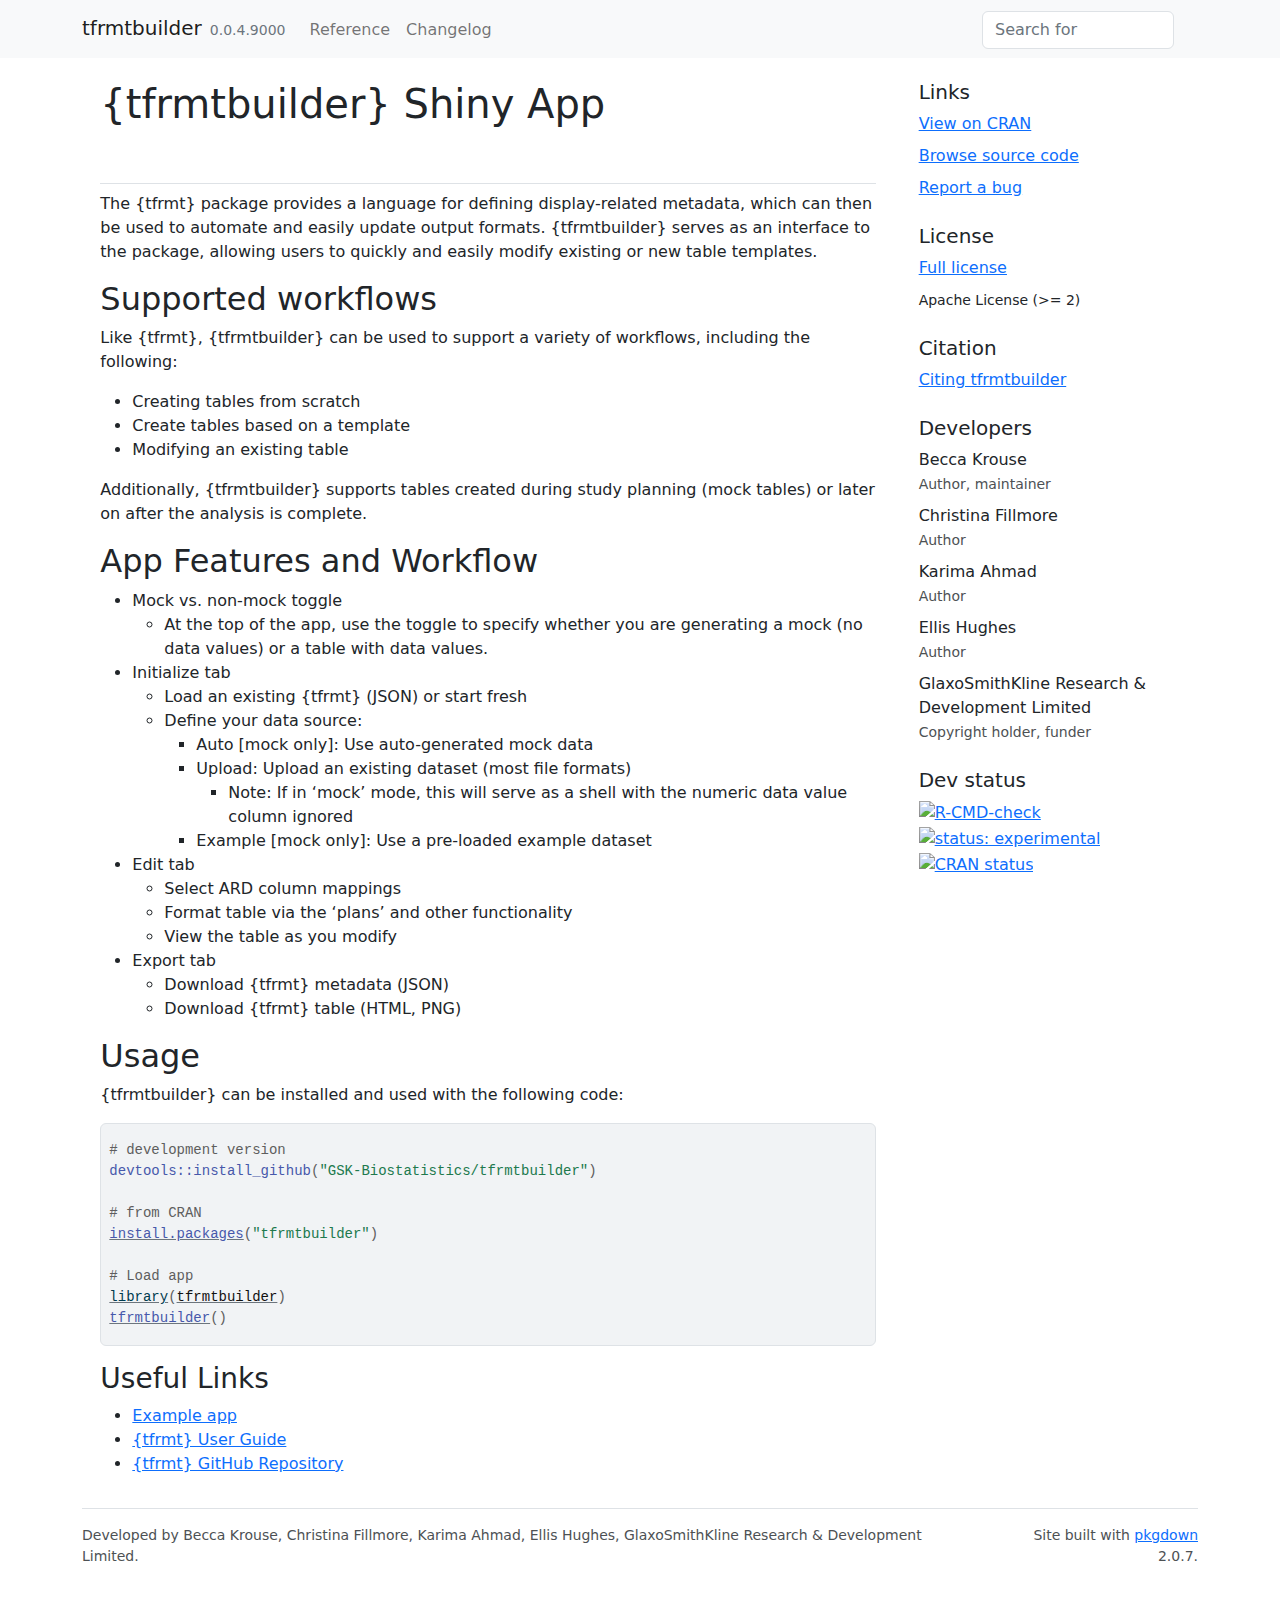
==== index.html @ 428edf24 "Deploying to gh-pages from @ GSK-Biostatistics/tfrmtbuilder@8b2377c2a7a94a5ebff060d12d398bca99f2f9e7" ====
<!DOCTYPE html>
<!-- Generated by pkgdown: do not edit by hand --><html lang="en">
<head>
<meta http-equiv="Content-Type" content="text/html; charset=UTF-8">
<meta charset="utf-8">
<meta http-equiv="X-UA-Compatible" content="IE=edge">
<meta name="viewport" content="width=device-width, initial-scale=1, shrink-to-fit=no">
<meta name="description" content="Provides an interactive interface to the tfrmt package. Users 
    can import, modify, and export tables and templates with little to no code. ">
<title>shiny App Companion to the tfrmt Package • tfrmtbuilder</title>
<script src="deps/jquery-3.6.0/jquery-3.6.0.min.js"></script><meta name="viewport" content="width=device-width, initial-scale=1, shrink-to-fit=no">
<link href="deps/bootstrap-5.2.2/bootstrap.min.css" rel="stylesheet">
<script src="deps/bootstrap-5.2.2/bootstrap.bundle.min.js"></script><!-- Font Awesome icons --><link rel="stylesheet" href="https://cdnjs.cloudflare.com/ajax/libs/font-awesome/5.12.1/css/all.min.css" integrity="sha256-mmgLkCYLUQbXn0B1SRqzHar6dCnv9oZFPEC1g1cwlkk=" crossorigin="anonymous">
<link rel="stylesheet" href="https://cdnjs.cloudflare.com/ajax/libs/font-awesome/5.12.1/css/v4-shims.min.css" integrity="sha256-wZjR52fzng1pJHwx4aV2AO3yyTOXrcDW7jBpJtTwVxw=" crossorigin="anonymous">
<!-- bootstrap-toc --><script src="https://cdn.jsdelivr.net/gh/afeld/bootstrap-toc@v1.0.1/dist/bootstrap-toc.min.js" integrity="sha256-4veVQbu7//Lk5TSmc7YV48MxtMy98e26cf5MrgZYnwo=" crossorigin="anonymous"></script><!-- headroom.js --><script src="https://cdnjs.cloudflare.com/ajax/libs/headroom/0.11.0/headroom.min.js" integrity="sha256-AsUX4SJE1+yuDu5+mAVzJbuYNPHj/WroHuZ8Ir/CkE0=" crossorigin="anonymous"></script><script src="https://cdnjs.cloudflare.com/ajax/libs/headroom/0.11.0/jQuery.headroom.min.js" integrity="sha256-ZX/yNShbjqsohH1k95liqY9Gd8uOiE1S4vZc+9KQ1K4=" crossorigin="anonymous"></script><!-- clipboard.js --><script src="https://cdnjs.cloudflare.com/ajax/libs/clipboard.js/2.0.6/clipboard.min.js" integrity="sha256-inc5kl9MA1hkeYUt+EC3BhlIgyp/2jDIyBLS6k3UxPI=" crossorigin="anonymous"></script><!-- search --><script src="https://cdnjs.cloudflare.com/ajax/libs/fuse.js/6.4.6/fuse.js" integrity="sha512-zv6Ywkjyktsohkbp9bb45V6tEMoWhzFzXis+LrMehmJZZSys19Yxf1dopHx7WzIKxr5tK2dVcYmaCk2uqdjF4A==" crossorigin="anonymous"></script><script src="https://cdnjs.cloudflare.com/ajax/libs/autocomplete.js/0.38.0/autocomplete.jquery.min.js" integrity="sha512-GU9ayf+66Xx2TmpxqJpliWbT5PiGYxpaG8rfnBEk1LL8l1KGkRShhngwdXK1UgqhAzWpZHSiYPc09/NwDQIGyg==" crossorigin="anonymous"></script><script src="https://cdnjs.cloudflare.com/ajax/libs/mark.js/8.11.1/mark.min.js" integrity="sha512-5CYOlHXGh6QpOFA/TeTylKLWfB3ftPsde7AnmhuitiTX4K5SqCLBeKro6sPS8ilsz1Q4NRx3v8Ko2IBiszzdww==" crossorigin="anonymous"></script><!-- pkgdown --><script src="pkgdown.js"></script><meta property="og:title" content="shiny App Companion to the tfrmt Package">
<meta property="og:description" content="Provides an interactive interface to the tfrmt package. Users 
    can import, modify, and export tables and templates with little to no code. ">
<!-- mathjax --><script src="https://cdnjs.cloudflare.com/ajax/libs/mathjax/2.7.5/MathJax.js" integrity="sha256-nvJJv9wWKEm88qvoQl9ekL2J+k/RWIsaSScxxlsrv8k=" crossorigin="anonymous"></script><script src="https://cdnjs.cloudflare.com/ajax/libs/mathjax/2.7.5/config/TeX-AMS-MML_HTMLorMML.js" integrity="sha256-84DKXVJXs0/F8OTMzX4UR909+jtl4G7SPypPavF+GfA=" crossorigin="anonymous"></script><!--[if lt IE 9]>
<script src="https://oss.maxcdn.com/html5shiv/3.7.3/html5shiv.min.js"></script>
<script src="https://oss.maxcdn.com/respond/1.4.2/respond.min.js"></script>
<![endif]-->
</head>
<body>
    <a href="#main" class="visually-hidden-focusable">Skip to contents</a>
    

    <nav class="navbar fixed-top navbar-light navbar-expand-lg bg-light"><div class="container">
    
    <a class="navbar-brand me-2" href="index.html">tfrmtbuilder</a>

    <small class="nav-text text-muted me-auto" data-bs-toggle="tooltip" data-bs-placement="bottom" title="">0.0.4.9000</small>

    
    <button class="navbar-toggler" type="button" data-bs-toggle="collapse" data-bs-target="#navbar" aria-controls="navbar" aria-expanded="false" aria-label="Toggle navigation">
      <span class="navbar-toggler-icon"></span>
    </button>

    <div id="navbar" class="collapse navbar-collapse ms-3">
      <ul class="navbar-nav me-auto">
<li class="nav-item">
  <a class="nav-link" href="reference/index.html">Reference</a>
</li>
<li class="nav-item">
  <a class="nav-link" href="news/index.html">Changelog</a>
</li>
      </ul>
<form class="form-inline my-2 my-lg-0" role="search">
        <input type="search" class="form-control me-sm-2" aria-label="Toggle navigation" name="search-input" data-search-index="search.json" id="search-input" placeholder="Search for" autocomplete="off">
</form>

      <ul class="navbar-nav">
<li class="nav-item">
  <a class="external-link nav-link" href="https://github.com/GSK-Biostatistics/tfrmtbuilder/" aria-label="github">
    <span class="fab fa fab fa-github fa-lg"></span>
     
  </a>
</li>
      </ul>
</div>

    
  </div>
</nav><div class="container template-home">
<div class="row">
  <main id="main" class="col-md-9"><div class="section level1">
<div class="page-header"><h1 id="tfrmtbuilder-shiny-app">{tfrmtbuilder} Shiny App<a class="anchor" aria-label="anchor" href="#tfrmtbuilder-shiny-app"></a>
</h1></div>
<!-- badges: start -->

<p>The {tfrmt} package provides a language for defining display-related metadata, which can then be used to automate and easily update output formats. {tfrmtbuilder} serves as an interface to the package, allowing users to quickly and easily modify existing or new table templates.</p>
<div class="section level2">
<h2 id="supported-workflows">Supported workflows<a class="anchor" aria-label="anchor" href="#supported-workflows"></a>
</h2>
<p>Like {tfrmt}, {tfrmtbuilder} can be used to support a variety of workflows, including the following:</p>
<ul>
<li>Creating tables from scratch</li>
<li>Create tables based on a template</li>
<li>Modifying an existing table</li>
</ul>
<p>Additionally, {tfrmtbuilder} supports tables created during study planning (mock tables) or later on after the analysis is complete.</p>
</div>
<div class="section level2">
<h2 id="app-features-and-workflow">App Features and Workflow<a class="anchor" aria-label="anchor" href="#app-features-and-workflow"></a>
</h2>
<ul>
<li>Mock vs. non-mock toggle
<ul>
<li>At the top of the app, use the toggle to specify whether you are generating a mock (no data values) or a table with data values.</li>
</ul>
</li>
<li>Initialize tab
<ul>
<li>Load an existing {tfrmt} (JSON) or start fresh</li>
<li>Define your data source:
<ul>
<li>Auto [mock only]: Use auto-generated mock data</li>
<li>Upload: Upload an existing dataset (most file formats)
<ul>
<li>Note: If in ‘mock’ mode, this will serve as a shell with the numeric data value column ignored</li>
</ul>
</li>
<li>Example [mock only]: Use a pre-loaded example dataset</li>
</ul>
</li>
</ul>
</li>
<li>Edit tab
<ul>
<li>Select ARD column mappings</li>
<li>Format table via the ‘plans’ and other functionality</li>
<li>View the table as you modify</li>
</ul>
</li>
<li>Export tab
<ul>
<li>Download {tfrmt} metadata (JSON)</li>
<li>Download {tfrmt} table (HTML, PNG)</li>
</ul>
</li>
</ul>
</div>
<div class="section level2">
<h2 id="usage">Usage<a class="anchor" aria-label="anchor" href="#usage"></a>
</h2>
<p>{tfrmtbuilder} can be installed and used with the following code:</p>
<div class="sourceCode" id="cb1"><pre class="downlit sourceCode r">
<code class="sourceCode R"><span><span class="co"># development version</span></span>
<span><span class="fu">devtools</span><span class="fu">::</span><span class="fu">install_github</span><span class="op">(</span><span class="st">"GSK-Biostatistics/tfrmtbuilder"</span><span class="op">)</span></span>
<span></span>
<span><span class="co"># from CRAN</span></span>
<span><span class="fu"><a href="https://rdrr.io/r/utils/install.packages.html" class="external-link">install.packages</a></span><span class="op">(</span><span class="st">"tfrmtbuilder"</span><span class="op">)</span></span>
<span></span>
<span><span class="co"># Load app</span></span>
<span><span class="kw"><a href="https://rdrr.io/r/base/library.html" class="external-link">library</a></span><span class="op">(</span><span class="va"><a href="https://gsk-biostatistics.github.io/tfrmtbuilder/">tfrmtbuilder</a></span><span class="op">)</span></span>
<span><span class="fu"><a href="reference/tfrmtbuilder.html">tfrmtbuilder</a></span><span class="op">(</span><span class="op">)</span></span></code></pre></div>
<div class="section level3">
<h3 id="useful-links">Useful Links<a class="anchor" aria-label="anchor" href="#useful-links"></a>
</h3>
<ul>
<li><a href="https://bzkrouse.shinyapps.io/tfrmtbuilder/" class="external-link">Example app</a></li>
<li><a href="https://gsk-biostatistics.github.io/tfrmt/" class="external-link">{tfrmt} User Guide</a></li>
<li><a href="https://github.com/GSK-Biostatistics/tfrmt" class="external-link">{tfrmt} GitHub Repository</a></li>
</ul>
</div>
</div>
</div>
  </main><aside class="col-md-3"><div class="links">
<h2 data-toc-skip>Links</h2>
<ul class="list-unstyled">
<li><a href="https://cloud.r-project.org/package=tfrmtbuilder" class="external-link">View on CRAN</a></li>
<li><a href="https://github.com/GSK-Biostatistics/tfrmtbuilder/" class="external-link">Browse source code</a></li>
<li><a href="https://github.com/GSK-Biostatistics/tfrmtbuilder/issues" class="external-link">Report a bug</a></li>
</ul>
</div>

<div class="license">
<h2 data-toc-skip>License</h2>
<ul class="list-unstyled">
<li><a href="LICENSE.html">Full license</a></li>
<li><small>Apache License (&gt;= 2)</small></li>
</ul>
</div>


<div class="citation">
<h2 data-toc-skip>Citation</h2>
<ul class="list-unstyled">
<li><a href="authors.html#citation">Citing tfrmtbuilder</a></li>
</ul>
</div>

<div class="developers">
<h2 data-toc-skip>Developers</h2>
<ul class="list-unstyled">
<li>Becca Krouse <br><small class="roles"> Author, maintainer </small>  </li>
<li>Christina Fillmore <br><small class="roles"> Author </small> <a href="https://orcid.org/0000-0003-0595-2302" target="orcid.widget" aria-label="ORCID" class="external-link"><span class="fab fa-orcid orcid" aria-hidden="true"></span></a> </li>
<li>Karima Ahmad <br><small class="roles"> Author </small> <a href="https://orcid.org/0000-0002-8784-1712" target="orcid.widget" aria-label="ORCID" class="external-link"><span class="fab fa-orcid orcid" aria-hidden="true"></span></a> </li>
<li>Ellis Hughes <br><small class="roles"> Author </small> <a href="https://orcid.org/0000-0003-0637-4436" target="orcid.widget" aria-label="ORCID" class="external-link"><span class="fab fa-orcid orcid" aria-hidden="true"></span></a> </li>
<li>GlaxoSmithKline Research &amp; Development Limited <br><small class="roles"> Copyright holder, funder </small>  </li>
</ul>
</div>

<div class="dev-status">
<h2 data-toc-skip>Dev status</h2>
<ul class="list-unstyled">
<li><a href="https://github.com/GSK-Biostatistics/tfrmtbuilder/actions/workflows/R-CMD-check.yaml" class="external-link"><img src="https://github.com/GSK-Biostatistics/tfrmtbuilder/actions/workflows/R-CMD-check.yaml/badge.svg" alt="R-CMD-check"></a></li>
<li><a href="https://github.com/GIScience/badges#experimental" class="external-link"><img src="https://github.com/GIScience/badges/raw/master/status/experimental.svg" alt="status: experimental"></a></li>
<li><a href="https://CRAN.R-project.org/package=tfrmtbuilder" class="external-link"><img src="https://www.r-pkg.org/badges/version/tfrmtbuilder" alt="CRAN status"></a></li>
</ul>
</div>

  </aside>
</div>


    <footer><div class="pkgdown-footer-left">
  <p></p>
<p>Developed by Becca Krouse, Christina Fillmore, Karima Ahmad, Ellis Hughes, GlaxoSmithKline Research &amp; Development Limited.</p>
</div>

<div class="pkgdown-footer-right">
  <p></p>
<p>Site built with <a href="https://pkgdown.r-lib.org/" class="external-link">pkgdown</a> 2.0.7.</p>
</div>

    </footer>
</div>

  

  

  </body>
</html>
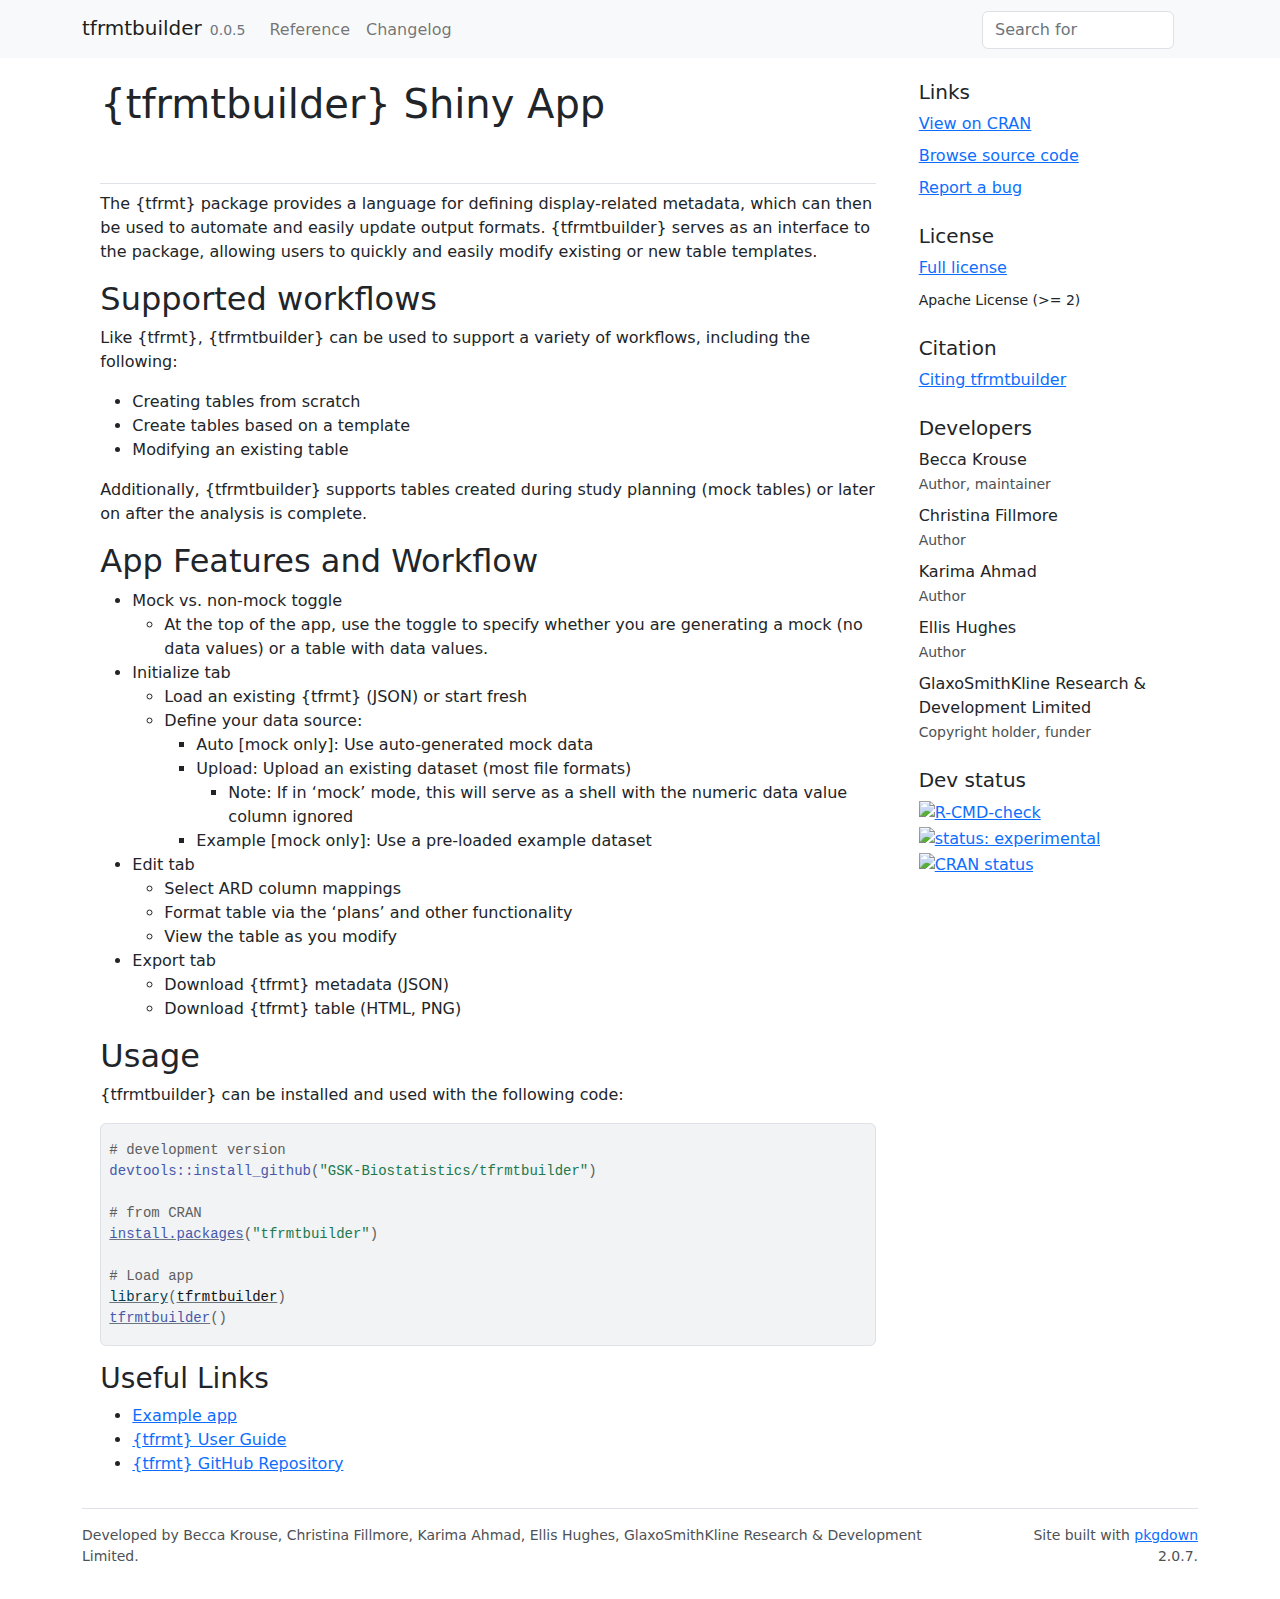
==== commit 9bd81aa9: "Deploying to gh-pages from @ GSK-Biostatistics/tfrmtbuilder@6c50a4b6c866f224abedc95652e67dfab94d68ec" ====
--- a/index.html
+++ b/index.html
@@ -28,7 +28,7 @@
     
     <a class="navbar-brand me-2" href="index.html">tfrmtbuilder</a>
 
-    <small class="nav-text text-muted me-auto" data-bs-toggle="tooltip" data-bs-placement="bottom" title="">0.0.4.9000</small>
+    <small class="nav-text text-muted me-auto" data-bs-toggle="tooltip" data-bs-placement="bottom" title="">0.0.5</small>
 
     
     <button class="navbar-toggler" type="button" data-bs-toggle="collapse" data-bs-target="#navbar" aria-controls="navbar" aria-expanded="false" aria-label="Toggle navigation">
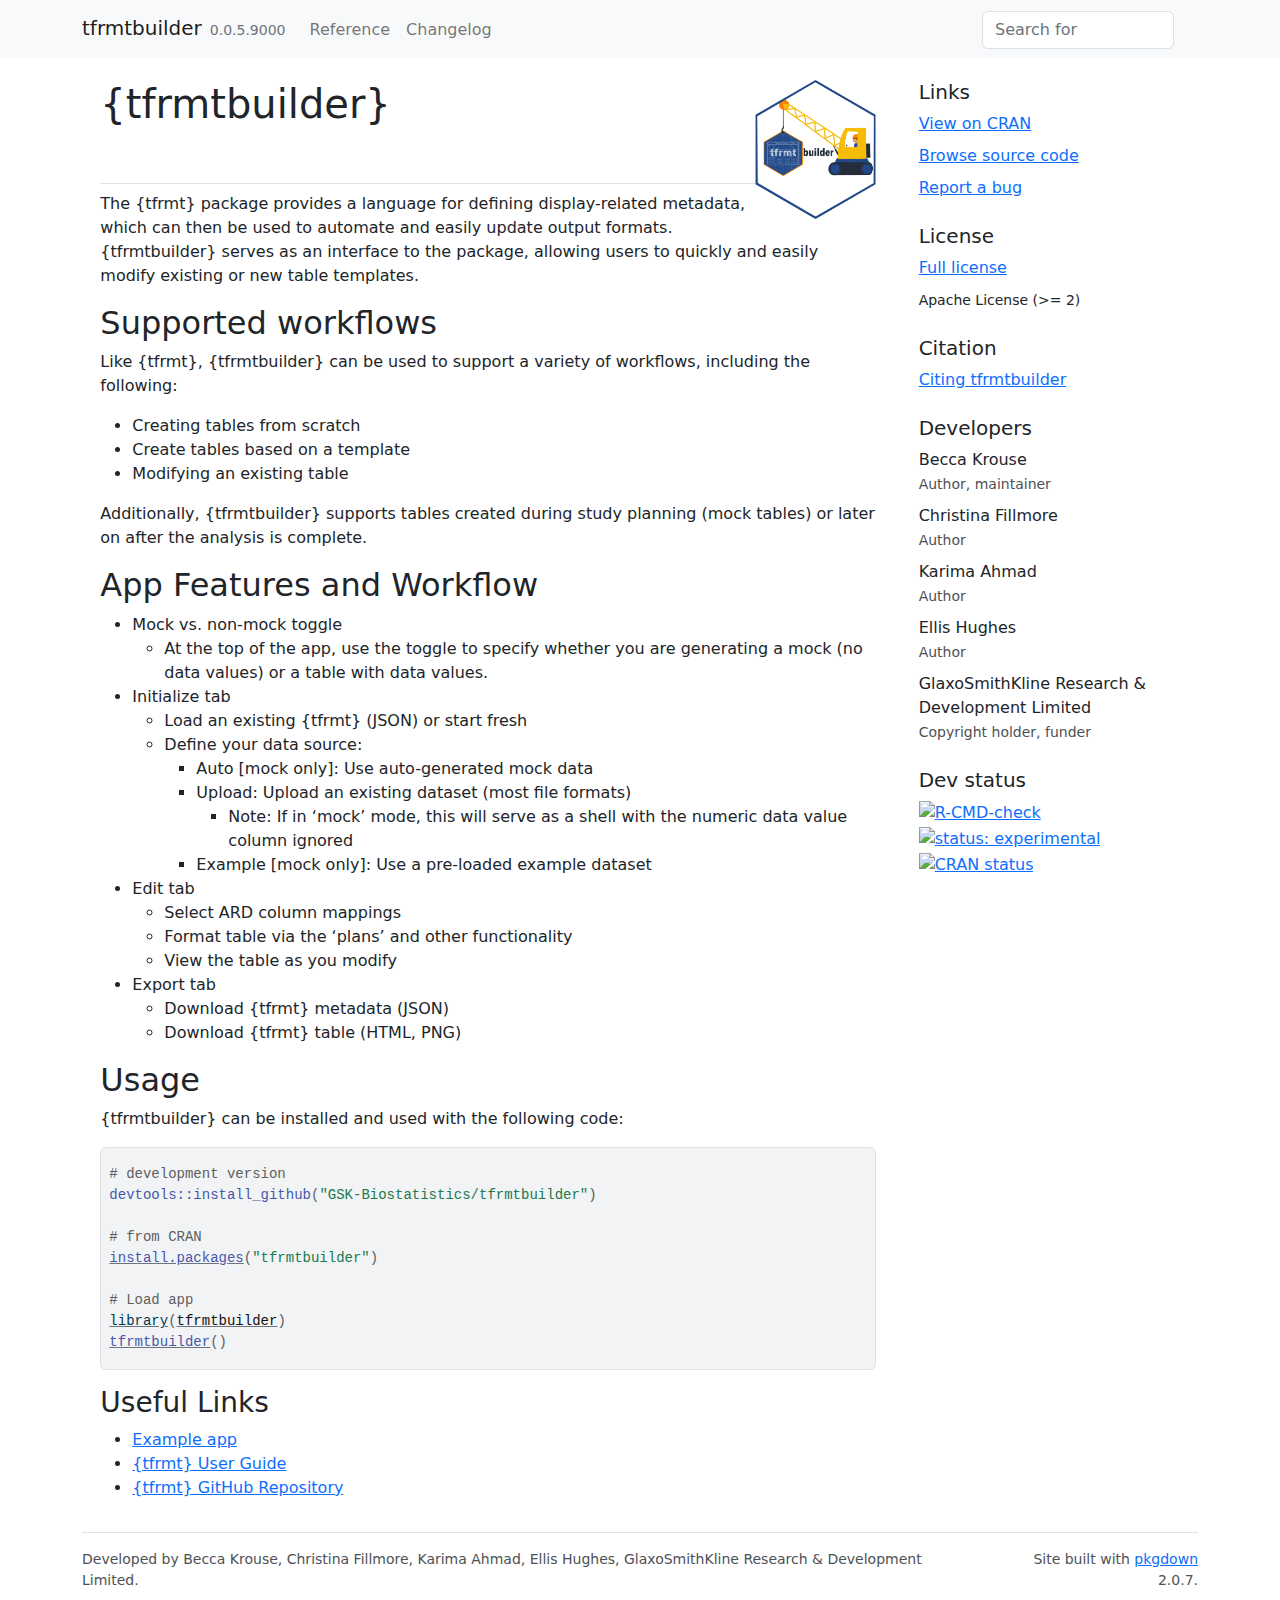
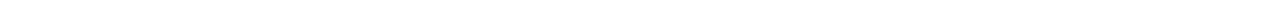
==== commit bd10a770: "Deploying to gh-pages from @ GSK-Biostatistics/tfrmtbuilder@5633d0e20280a19b2c94caabd3c668087235c49d" ====
--- a/index.html
+++ b/index.html
@@ -28,7 +28,7 @@
     
     <a class="navbar-brand me-2" href="index.html">tfrmtbuilder</a>
 
-    <small class="nav-text text-muted me-auto" data-bs-toggle="tooltip" data-bs-placement="bottom" title="">0.0.5</small>
+    <small class="nav-text text-muted me-auto" data-bs-toggle="tooltip" data-bs-placement="bottom" title="">0.0.5.9000</small>
 
     
     <button class="navbar-toggler" type="button" data-bs-toggle="collapse" data-bs-target="#navbar" aria-controls="navbar" aria-expanded="false" aria-label="Toggle navigation">
@@ -63,7 +63,8 @@
 </nav><div class="container template-home">
 <div class="row">
   <main id="main" class="col-md-9"><div class="section level1">
-<div class="page-header"><h1 id="tfrmtbuilder-shiny-app">{tfrmtbuilder} Shiny App<a class="anchor" aria-label="anchor" href="#tfrmtbuilder-shiny-app"></a>
+<div class="page-header"><h1 id="tfrmtbuilder">{tfrmtbuilder}<a href="https://gsk-biostatistics.github.io/tfrmtbuilder/"><img src="reference/figures/tfrmtbuilder_hex.png" align="right" alt="tfrmt logo" style="height:139px;"></a>
+<a class="anchor" aria-label="anchor" href="#tfrmtbuilder"></a>
 </h1></div>
 <!-- badges: start -->
 
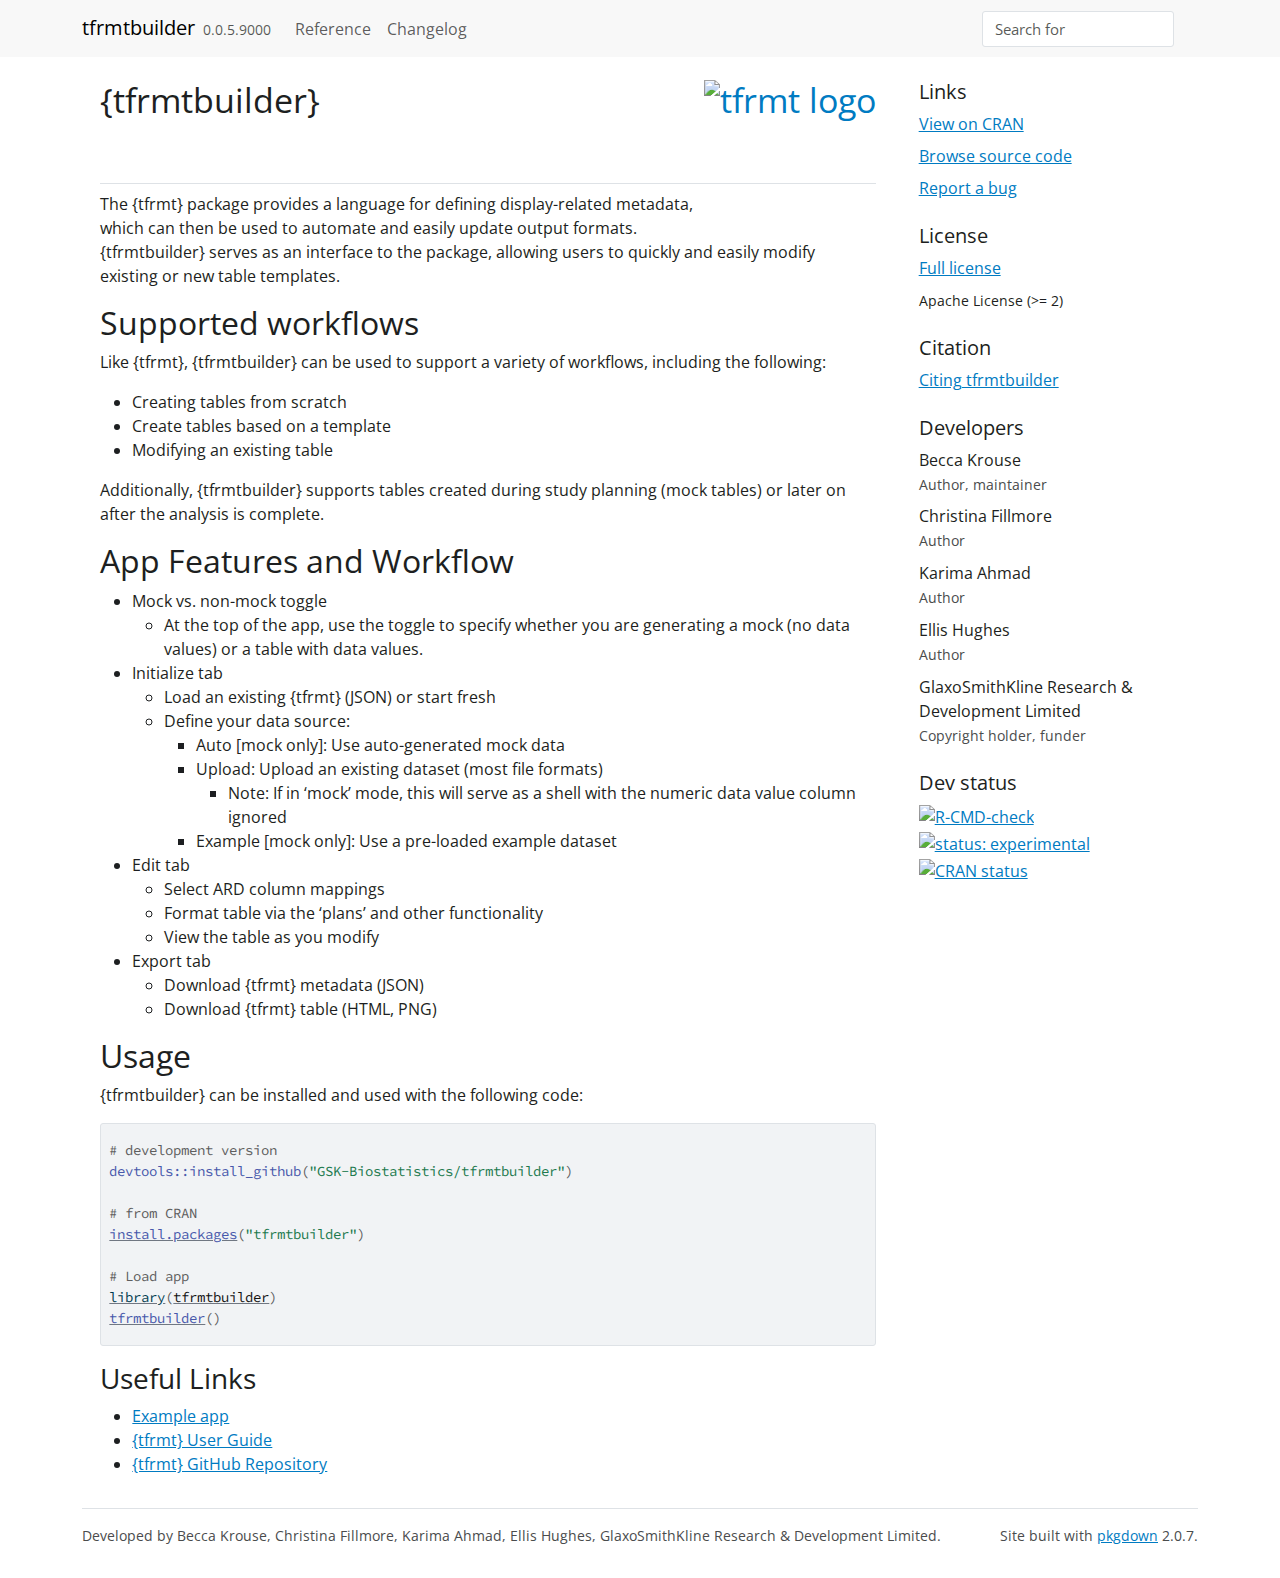
==== commit ec0eccc2: "Deploying to gh-pages from @ GSK-Biostatistics/tfrmtbuilder@a87a3e801674ff63e5ff476159b5dccac0629d09" ====
--- a/index.html
+++ b/index.html
@@ -9,8 +9,8 @@
     can import, modify, and export tables and templates with little to no code. ">
 <title>shiny App Companion to the tfrmt Package • tfrmtbuilder</title>
 <script src="deps/jquery-3.6.0/jquery-3.6.0.min.js"></script><meta name="viewport" content="width=device-width, initial-scale=1, shrink-to-fit=no">
-<link href="deps/bootstrap-5.2.2/bootstrap.min.css" rel="stylesheet">
-<script src="deps/bootstrap-5.2.2/bootstrap.bundle.min.js"></script><!-- Font Awesome icons --><link rel="stylesheet" href="https://cdnjs.cloudflare.com/ajax/libs/font-awesome/5.12.1/css/all.min.css" integrity="sha256-mmgLkCYLUQbXn0B1SRqzHar6dCnv9oZFPEC1g1cwlkk=" crossorigin="anonymous">
+<link href="deps/bootstrap-5.3.1/bootstrap.min.css" rel="stylesheet">
+<script src="deps/bootstrap-5.3.1/bootstrap.bundle.min.js"></script><!-- Font Awesome icons --><link rel="stylesheet" href="https://cdnjs.cloudflare.com/ajax/libs/font-awesome/5.12.1/css/all.min.css" integrity="sha256-mmgLkCYLUQbXn0B1SRqzHar6dCnv9oZFPEC1g1cwlkk=" crossorigin="anonymous">
 <link rel="stylesheet" href="https://cdnjs.cloudflare.com/ajax/libs/font-awesome/5.12.1/css/v4-shims.min.css" integrity="sha256-wZjR52fzng1pJHwx4aV2AO3yyTOXrcDW7jBpJtTwVxw=" crossorigin="anonymous">
 <!-- bootstrap-toc --><script src="https://cdn.jsdelivr.net/gh/afeld/bootstrap-toc@v1.0.1/dist/bootstrap-toc.min.js" integrity="sha256-4veVQbu7//Lk5TSmc7YV48MxtMy98e26cf5MrgZYnwo=" crossorigin="anonymous"></script><!-- headroom.js --><script src="https://cdnjs.cloudflare.com/ajax/libs/headroom/0.11.0/headroom.min.js" integrity="sha256-AsUX4SJE1+yuDu5+mAVzJbuYNPHj/WroHuZ8Ir/CkE0=" crossorigin="anonymous"></script><script src="https://cdnjs.cloudflare.com/ajax/libs/headroom/0.11.0/jQuery.headroom.min.js" integrity="sha256-ZX/yNShbjqsohH1k95liqY9Gd8uOiE1S4vZc+9KQ1K4=" crossorigin="anonymous"></script><!-- clipboard.js --><script src="https://cdnjs.cloudflare.com/ajax/libs/clipboard.js/2.0.6/clipboard.min.js" integrity="sha256-inc5kl9MA1hkeYUt+EC3BhlIgyp/2jDIyBLS6k3UxPI=" crossorigin="anonymous"></script><!-- search --><script src="https://cdnjs.cloudflare.com/ajax/libs/fuse.js/6.4.6/fuse.js" integrity="sha512-zv6Ywkjyktsohkbp9bb45V6tEMoWhzFzXis+LrMehmJZZSys19Yxf1dopHx7WzIKxr5tK2dVcYmaCk2uqdjF4A==" crossorigin="anonymous"></script><script src="https://cdnjs.cloudflare.com/ajax/libs/autocomplete.js/0.38.0/autocomplete.jquery.min.js" integrity="sha512-GU9ayf+66Xx2TmpxqJpliWbT5PiGYxpaG8rfnBEk1LL8l1KGkRShhngwdXK1UgqhAzWpZHSiYPc09/NwDQIGyg==" crossorigin="anonymous"></script><script src="https://cdnjs.cloudflare.com/ajax/libs/mark.js/8.11.1/mark.min.js" integrity="sha512-5CYOlHXGh6QpOFA/TeTylKLWfB3ftPsde7AnmhuitiTX4K5SqCLBeKro6sPS8ilsz1Q4NRx3v8Ko2IBiszzdww==" crossorigin="anonymous"></script><!-- pkgdown --><script src="pkgdown.js"></script><meta property="og:title" content="shiny App Companion to the tfrmt Package">
 <meta property="og:description" content="Provides an interactive interface to the tfrmt package. Users 
@@ -63,7 +63,7 @@
 </nav><div class="container template-home">
 <div class="row">
   <main id="main" class="col-md-9"><div class="section level1">
-<div class="page-header"><h1 id="tfrmtbuilder">{tfrmtbuilder}<a href="https://gsk-biostatistics.github.io/tfrmtbuilder/"><img src="reference/figures/tfrmtbuilder_hex.png" align="right" alt="tfrmt logo" style="height:139px;"></a>
+<div class="page-header"><h1 id="tfrmtbuilder">{tfrmtbuilder}<a href="https://gsk-biostatistics.github.io/tfrmtbuilder/"><img src="inst/www/tfrmtbuilder_hex.png" align="right" alt="tfrmt logo" style="height:139px;"></a>
 <a class="anchor" aria-label="anchor" href="#tfrmtbuilder"></a>
 </h1></div>
 <!-- badges: start -->
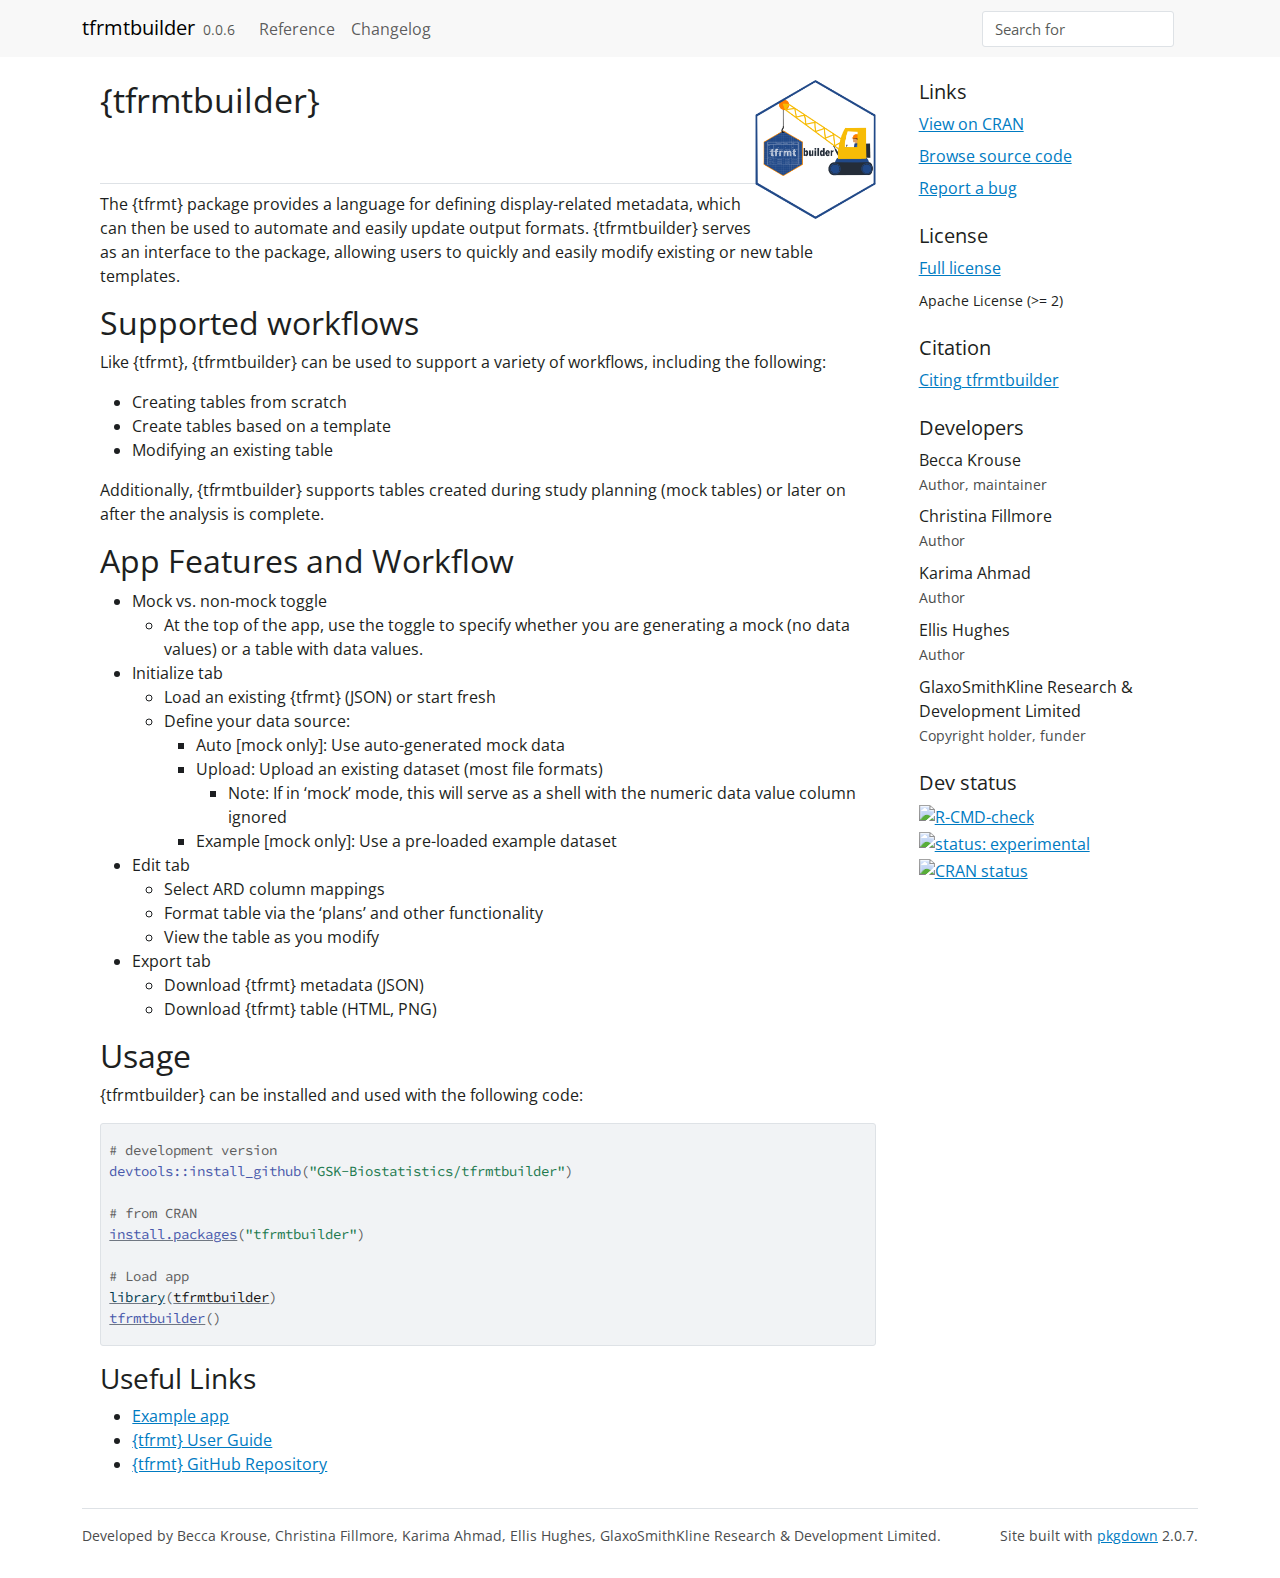
==== commit 6f9093e3: "Deploying to gh-pages from @ GSK-Biostatistics/tfrmtbuilder@7d9de361a3c602429640049780ff4c6fe3e8c072" ====
--- a/index.html
+++ b/index.html
@@ -28,7 +28,7 @@
     
     <a class="navbar-brand me-2" href="index.html">tfrmtbuilder</a>
 
-    <small class="nav-text text-muted me-auto" data-bs-toggle="tooltip" data-bs-placement="bottom" title="">0.0.5.9000</small>
+    <small class="nav-text text-muted me-auto" data-bs-toggle="tooltip" data-bs-placement="bottom" title="">0.0.6</small>
 
     
     <button class="navbar-toggler" type="button" data-bs-toggle="collapse" data-bs-target="#navbar" aria-controls="navbar" aria-expanded="false" aria-label="Toggle navigation">
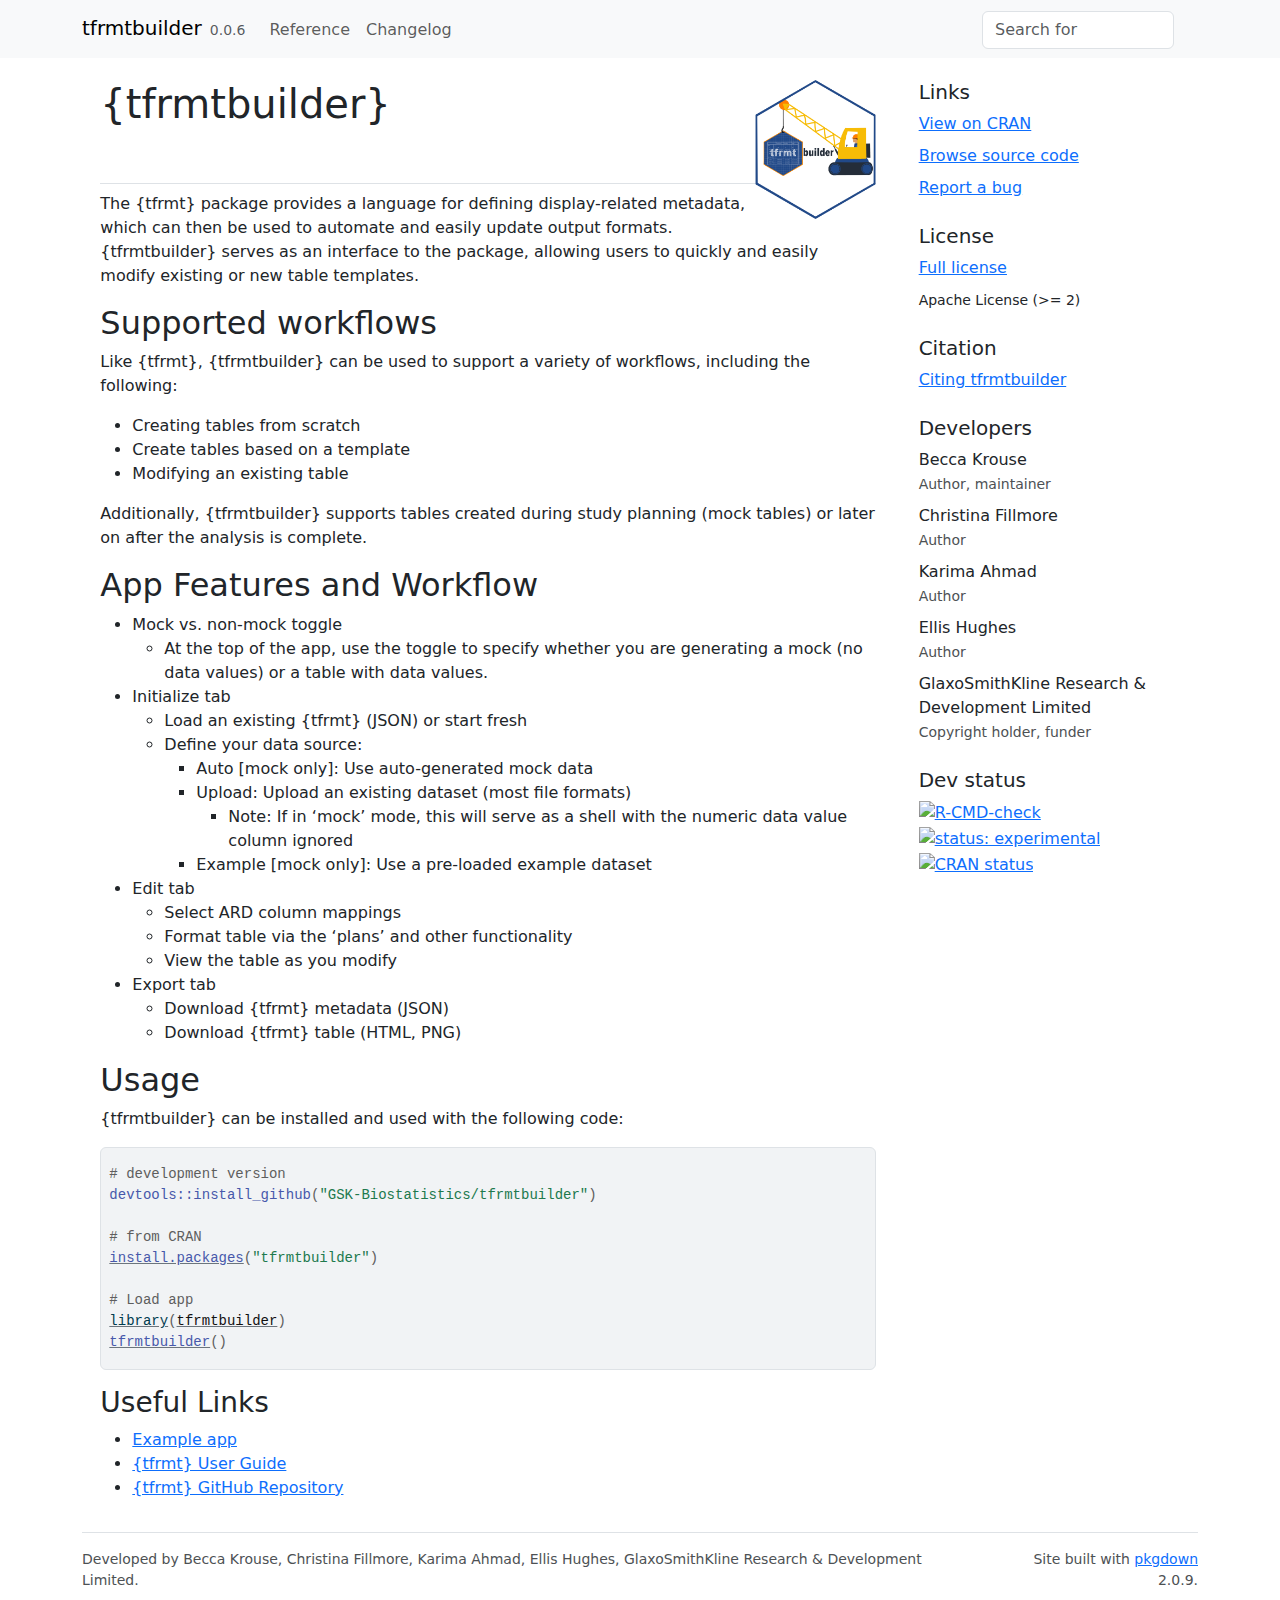
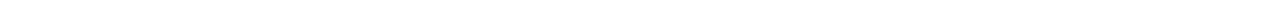
==== commit b525b90f: "Deploying to gh-pages from @ GSK-Biostatistics/tfrmtbuilder@7d9de361a3c602429640049780ff4c6fe3e8c072" ====
--- a/index.html
+++ b/index.html
@@ -5,16 +5,14 @@
 <meta charset="utf-8">
 <meta http-equiv="X-UA-Compatible" content="IE=edge">
 <meta name="viewport" content="width=device-width, initial-scale=1, shrink-to-fit=no">
-<meta name="description" content="Provides an interactive interface to the tfrmt package. Users 
-    can import, modify, and export tables and templates with little to no code. ">
+<meta name="description" content="Provides an interactive interface to the tfrmt package. Users can import, modify, and export tables and templates with little to no code.">
 <title>shiny App Companion to the tfrmt Package • tfrmtbuilder</title>
 <script src="deps/jquery-3.6.0/jquery-3.6.0.min.js"></script><meta name="viewport" content="width=device-width, initial-scale=1, shrink-to-fit=no">
 <link href="deps/bootstrap-5.3.1/bootstrap.min.css" rel="stylesheet">
 <script src="deps/bootstrap-5.3.1/bootstrap.bundle.min.js"></script><!-- Font Awesome icons --><link rel="stylesheet" href="https://cdnjs.cloudflare.com/ajax/libs/font-awesome/5.12.1/css/all.min.css" integrity="sha256-mmgLkCYLUQbXn0B1SRqzHar6dCnv9oZFPEC1g1cwlkk=" crossorigin="anonymous">
 <link rel="stylesheet" href="https://cdnjs.cloudflare.com/ajax/libs/font-awesome/5.12.1/css/v4-shims.min.css" integrity="sha256-wZjR52fzng1pJHwx4aV2AO3yyTOXrcDW7jBpJtTwVxw=" crossorigin="anonymous">
-<!-- bootstrap-toc --><script src="https://cdn.jsdelivr.net/gh/afeld/bootstrap-toc@v1.0.1/dist/bootstrap-toc.min.js" integrity="sha256-4veVQbu7//Lk5TSmc7YV48MxtMy98e26cf5MrgZYnwo=" crossorigin="anonymous"></script><!-- headroom.js --><script src="https://cdnjs.cloudflare.com/ajax/libs/headroom/0.11.0/headroom.min.js" integrity="sha256-AsUX4SJE1+yuDu5+mAVzJbuYNPHj/WroHuZ8Ir/CkE0=" crossorigin="anonymous"></script><script src="https://cdnjs.cloudflare.com/ajax/libs/headroom/0.11.0/jQuery.headroom.min.js" integrity="sha256-ZX/yNShbjqsohH1k95liqY9Gd8uOiE1S4vZc+9KQ1K4=" crossorigin="anonymous"></script><!-- clipboard.js --><script src="https://cdnjs.cloudflare.com/ajax/libs/clipboard.js/2.0.6/clipboard.min.js" integrity="sha256-inc5kl9MA1hkeYUt+EC3BhlIgyp/2jDIyBLS6k3UxPI=" crossorigin="anonymous"></script><!-- search --><script src="https://cdnjs.cloudflare.com/ajax/libs/fuse.js/6.4.6/fuse.js" integrity="sha512-zv6Ywkjyktsohkbp9bb45V6tEMoWhzFzXis+LrMehmJZZSys19Yxf1dopHx7WzIKxr5tK2dVcYmaCk2uqdjF4A==" crossorigin="anonymous"></script><script src="https://cdnjs.cloudflare.com/ajax/libs/autocomplete.js/0.38.0/autocomplete.jquery.min.js" integrity="sha512-GU9ayf+66Xx2TmpxqJpliWbT5PiGYxpaG8rfnBEk1LL8l1KGkRShhngwdXK1UgqhAzWpZHSiYPc09/NwDQIGyg==" crossorigin="anonymous"></script><script src="https://cdnjs.cloudflare.com/ajax/libs/mark.js/8.11.1/mark.min.js" integrity="sha512-5CYOlHXGh6QpOFA/TeTylKLWfB3ftPsde7AnmhuitiTX4K5SqCLBeKro6sPS8ilsz1Q4NRx3v8Ko2IBiszzdww==" crossorigin="anonymous"></script><!-- pkgdown --><script src="pkgdown.js"></script><meta property="og:title" content="shiny App Companion to the tfrmt Package">
-<meta property="og:description" content="Provides an interactive interface to the tfrmt package. Users 
-    can import, modify, and export tables and templates with little to no code. ">
+<!-- bootstrap-toc --><script src="https://cdn.jsdelivr.net/gh/afeld/bootstrap-toc@v1.0.1/dist/bootstrap-toc.min.js" integrity="sha256-4veVQbu7//Lk5TSmc7YV48MxtMy98e26cf5MrgZYnwo=" crossorigin="anonymous"></script><!-- headroom.js --><script src="https://cdnjs.cloudflare.com/ajax/libs/headroom/0.11.0/headroom.min.js" integrity="sha256-AsUX4SJE1+yuDu5+mAVzJbuYNPHj/WroHuZ8Ir/CkE0=" crossorigin="anonymous"></script><script src="https://cdnjs.cloudflare.com/ajax/libs/headroom/0.11.0/jQuery.headroom.min.js" integrity="sha256-ZX/yNShbjqsohH1k95liqY9Gd8uOiE1S4vZc+9KQ1K4=" crossorigin="anonymous"></script><!-- clipboard.js --><script src="https://cdnjs.cloudflare.com/ajax/libs/clipboard.js/2.0.11/clipboard.min.js" integrity="sha512-7O5pXpc0oCRrxk8RUfDYFgn0nO1t+jLuIOQdOMRp4APB7uZ4vSjspzp5y6YDtDs4VzUSTbWzBFZ/LKJhnyFOKw==" crossorigin="anonymous" referrerpolicy="no-referrer"></script><!-- search --><script src="https://cdnjs.cloudflare.com/ajax/libs/fuse.js/6.4.6/fuse.js" integrity="sha512-zv6Ywkjyktsohkbp9bb45V6tEMoWhzFzXis+LrMehmJZZSys19Yxf1dopHx7WzIKxr5tK2dVcYmaCk2uqdjF4A==" crossorigin="anonymous"></script><script src="https://cdnjs.cloudflare.com/ajax/libs/autocomplete.js/0.38.0/autocomplete.jquery.min.js" integrity="sha512-GU9ayf+66Xx2TmpxqJpliWbT5PiGYxpaG8rfnBEk1LL8l1KGkRShhngwdXK1UgqhAzWpZHSiYPc09/NwDQIGyg==" crossorigin="anonymous"></script><script src="https://cdnjs.cloudflare.com/ajax/libs/mark.js/8.11.1/mark.min.js" integrity="sha512-5CYOlHXGh6QpOFA/TeTylKLWfB3ftPsde7AnmhuitiTX4K5SqCLBeKro6sPS8ilsz1Q4NRx3v8Ko2IBiszzdww==" crossorigin="anonymous"></script><!-- pkgdown --><script src="pkgdown.js"></script><meta property="og:title" content="shiny App Companion to the tfrmt Package">
+<meta property="og:description" content="Provides an interactive interface to the tfrmt package. Users can import, modify, and export tables and templates with little to no code.">
 <!-- mathjax --><script src="https://cdnjs.cloudflare.com/ajax/libs/mathjax/2.7.5/MathJax.js" integrity="sha256-nvJJv9wWKEm88qvoQl9ekL2J+k/RWIsaSScxxlsrv8k=" crossorigin="anonymous"></script><script src="https://cdnjs.cloudflare.com/ajax/libs/mathjax/2.7.5/config/TeX-AMS-MML_HTMLorMML.js" integrity="sha256-84DKXVJXs0/F8OTMzX4UR909+jtl4G7SPypPavF+GfA=" crossorigin="anonymous"></script><!--[if lt IE 9]>
 <script src="https://oss.maxcdn.com/html5shiv/3.7.3/html5shiv.min.js"></script>
 <script src="https://oss.maxcdn.com/respond/1.4.2/respond.min.js"></script>
@@ -24,7 +22,7 @@
     <a href="#main" class="visually-hidden-focusable">Skip to contents</a>
     
 
-    <nav class="navbar fixed-top navbar-light navbar-expand-lg bg-light"><div class="container">
+    <nav class="navbar fixed-top navbar-light navbar-expand-lg bg-light" data-bs-theme="light"><div class="container">
     
     <a class="navbar-brand me-2" href="index.html">tfrmtbuilder</a>
 
@@ -195,13 +193,11 @@
 
 
     <footer><div class="pkgdown-footer-left">
-  <p></p>
-<p>Developed by Becca Krouse, Christina Fillmore, Karima Ahmad, Ellis Hughes, GlaxoSmithKline Research &amp; Development Limited.</p>
+  <p>Developed by Becca Krouse, Christina Fillmore, Karima Ahmad, Ellis Hughes, GlaxoSmithKline Research &amp; Development Limited.</p>
 </div>
 
 <div class="pkgdown-footer-right">
-  <p></p>
-<p>Site built with <a href="https://pkgdown.r-lib.org/" class="external-link">pkgdown</a> 2.0.7.</p>
+  <p>Site built with <a href="https://pkgdown.r-lib.org/" class="external-link">pkgdown</a> 2.0.9.</p>
 </div>
 
     </footer>
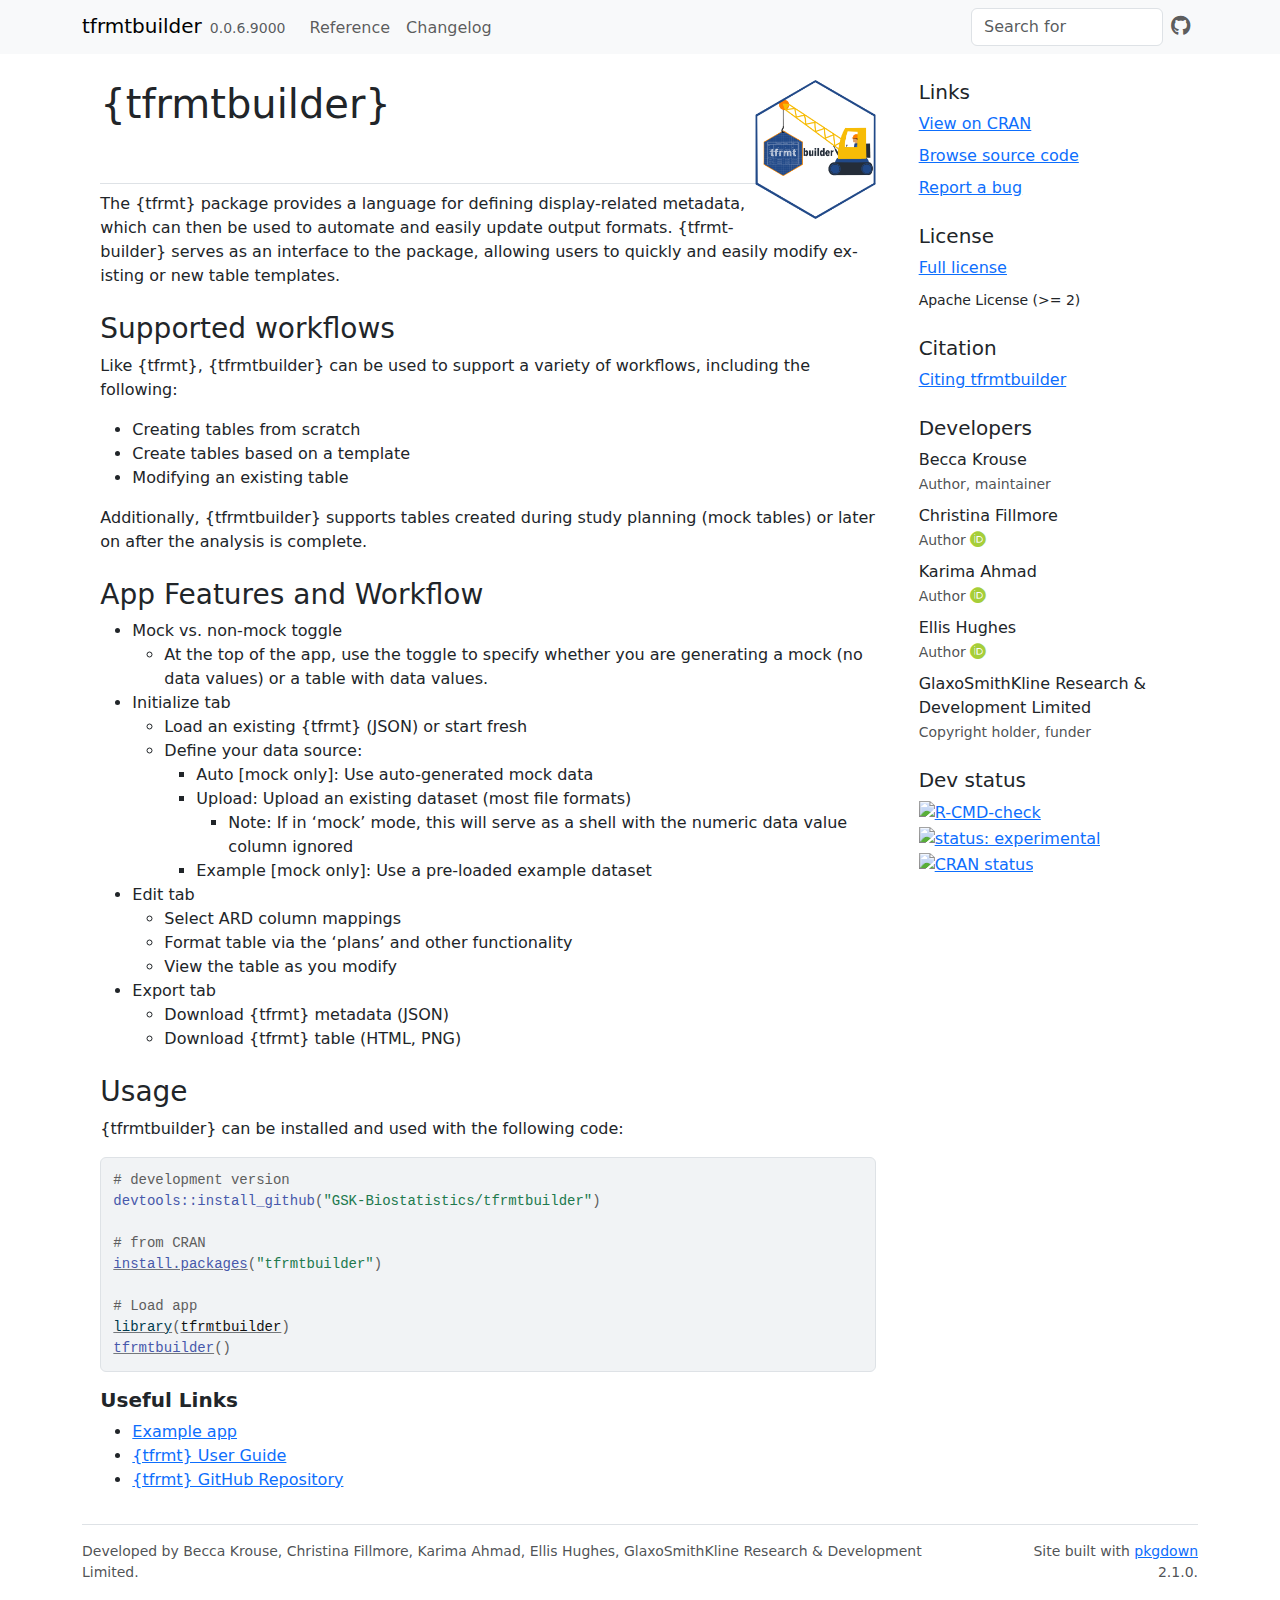
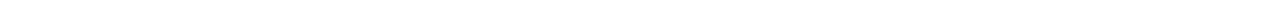
==== commit 8f9e65d3: "Deploying to gh-pages from @ GSK-Biostatistics/tfrmtbuilder@fde77acf8137cafb50ba1d2ee41d3680e21f4325" ====
--- a/index.html
+++ b/index.html
@@ -5,63 +5,49 @@
 <meta charset="utf-8">
 <meta http-equiv="X-UA-Compatible" content="IE=edge">
 <meta name="viewport" content="width=device-width, initial-scale=1, shrink-to-fit=no">
-<meta name="description" content="Provides an interactive interface to the tfrmt package. Users can import, modify, and export tables and templates with little to no code.">
 <title>shiny App Companion to the tfrmt Package • tfrmtbuilder</title>
 <script src="deps/jquery-3.6.0/jquery-3.6.0.min.js"></script><meta name="viewport" content="width=device-width, initial-scale=1, shrink-to-fit=no">
 <link href="deps/bootstrap-5.3.1/bootstrap.min.css" rel="stylesheet">
-<script src="deps/bootstrap-5.3.1/bootstrap.bundle.min.js"></script><!-- Font Awesome icons --><link rel="stylesheet" href="https://cdnjs.cloudflare.com/ajax/libs/font-awesome/5.12.1/css/all.min.css" integrity="sha256-mmgLkCYLUQbXn0B1SRqzHar6dCnv9oZFPEC1g1cwlkk=" crossorigin="anonymous">
-<link rel="stylesheet" href="https://cdnjs.cloudflare.com/ajax/libs/font-awesome/5.12.1/css/v4-shims.min.css" integrity="sha256-wZjR52fzng1pJHwx4aV2AO3yyTOXrcDW7jBpJtTwVxw=" crossorigin="anonymous">
-<!-- bootstrap-toc --><script src="https://cdn.jsdelivr.net/gh/afeld/bootstrap-toc@v1.0.1/dist/bootstrap-toc.min.js" integrity="sha256-4veVQbu7//Lk5TSmc7YV48MxtMy98e26cf5MrgZYnwo=" crossorigin="anonymous"></script><!-- headroom.js --><script src="https://cdnjs.cloudflare.com/ajax/libs/headroom/0.11.0/headroom.min.js" integrity="sha256-AsUX4SJE1+yuDu5+mAVzJbuYNPHj/WroHuZ8Ir/CkE0=" crossorigin="anonymous"></script><script src="https://cdnjs.cloudflare.com/ajax/libs/headroom/0.11.0/jQuery.headroom.min.js" integrity="sha256-ZX/yNShbjqsohH1k95liqY9Gd8uOiE1S4vZc+9KQ1K4=" crossorigin="anonymous"></script><!-- clipboard.js --><script src="https://cdnjs.cloudflare.com/ajax/libs/clipboard.js/2.0.11/clipboard.min.js" integrity="sha512-7O5pXpc0oCRrxk8RUfDYFgn0nO1t+jLuIOQdOMRp4APB7uZ4vSjspzp5y6YDtDs4VzUSTbWzBFZ/LKJhnyFOKw==" crossorigin="anonymous" referrerpolicy="no-referrer"></script><!-- search --><script src="https://cdnjs.cloudflare.com/ajax/libs/fuse.js/6.4.6/fuse.js" integrity="sha512-zv6Ywkjyktsohkbp9bb45V6tEMoWhzFzXis+LrMehmJZZSys19Yxf1dopHx7WzIKxr5tK2dVcYmaCk2uqdjF4A==" crossorigin="anonymous"></script><script src="https://cdnjs.cloudflare.com/ajax/libs/autocomplete.js/0.38.0/autocomplete.jquery.min.js" integrity="sha512-GU9ayf+66Xx2TmpxqJpliWbT5PiGYxpaG8rfnBEk1LL8l1KGkRShhngwdXK1UgqhAzWpZHSiYPc09/NwDQIGyg==" crossorigin="anonymous"></script><script src="https://cdnjs.cloudflare.com/ajax/libs/mark.js/8.11.1/mark.min.js" integrity="sha512-5CYOlHXGh6QpOFA/TeTylKLWfB3ftPsde7AnmhuitiTX4K5SqCLBeKro6sPS8ilsz1Q4NRx3v8Ko2IBiszzdww==" crossorigin="anonymous"></script><!-- pkgdown --><script src="pkgdown.js"></script><meta property="og:title" content="shiny App Companion to the tfrmt Package">
+<script src="deps/bootstrap-5.3.1/bootstrap.bundle.min.js"></script><link href="deps/font-awesome-6.4.2/css/all.min.css" rel="stylesheet">
+<link href="deps/font-awesome-6.4.2/css/v4-shims.min.css" rel="stylesheet">
+<script src="deps/headroom-0.11.0/headroom.min.js"></script><script src="deps/headroom-0.11.0/jQuery.headroom.min.js"></script><script src="deps/bootstrap-toc-1.0.1/bootstrap-toc.min.js"></script><script src="deps/clipboard.js-2.0.11/clipboard.min.js"></script><script src="deps/search-1.0.0/autocomplete.jquery.min.js"></script><script src="deps/search-1.0.0/fuse.min.js"></script><script src="deps/search-1.0.0/mark.min.js"></script><!-- pkgdown --><script src="pkgdown.js"></script><meta property="og:title" content="shiny App Companion to the tfrmt Package">
+<meta name="description" content="Provides an interactive interface to the tfrmt package. Users can import, modify, and export tables and templates with little to no code.">
 <meta property="og:description" content="Provides an interactive interface to the tfrmt package. Users can import, modify, and export tables and templates with little to no code.">
-<!-- mathjax --><script src="https://cdnjs.cloudflare.com/ajax/libs/mathjax/2.7.5/MathJax.js" integrity="sha256-nvJJv9wWKEm88qvoQl9ekL2J+k/RWIsaSScxxlsrv8k=" crossorigin="anonymous"></script><script src="https://cdnjs.cloudflare.com/ajax/libs/mathjax/2.7.5/config/TeX-AMS-MML_HTMLorMML.js" integrity="sha256-84DKXVJXs0/F8OTMzX4UR909+jtl4G7SPypPavF+GfA=" crossorigin="anonymous"></script><!--[if lt IE 9]>
-<script src="https://oss.maxcdn.com/html5shiv/3.7.3/html5shiv.min.js"></script>
-<script src="https://oss.maxcdn.com/respond/1.4.2/respond.min.js"></script>
-<![endif]-->
 </head>
 <body>
     <a href="#main" class="visually-hidden-focusable">Skip to contents</a>
-    
 
-    <nav class="navbar fixed-top navbar-light navbar-expand-lg bg-light" data-bs-theme="light"><div class="container">
-    
+
+    <nav class="navbar navbar-expand-lg fixed-top bg-light" data-bs-theme="light" aria-label="Site navigation"><div class="container">
+
     <a class="navbar-brand me-2" href="index.html">tfrmtbuilder</a>
 
-    <small class="nav-text text-muted me-auto" data-bs-toggle="tooltip" data-bs-placement="bottom" title="">0.0.6</small>
+    <small class="nav-text text-muted me-auto" data-bs-toggle="tooltip" data-bs-placement="bottom" title="">0.0.6.9000</small>
 
-    
+
     <button class="navbar-toggler" type="button" data-bs-toggle="collapse" data-bs-target="#navbar" aria-controls="navbar" aria-expanded="false" aria-label="Toggle navigation">
       <span class="navbar-toggler-icon"></span>
     </button>
 
     <div id="navbar" class="collapse navbar-collapse ms-3">
       <ul class="navbar-nav me-auto">
-<li class="nav-item">
-  <a class="nav-link" href="reference/index.html">Reference</a>
-</li>
-<li class="nav-item">
-  <a class="nav-link" href="news/index.html">Changelog</a>
-</li>
+<li class="nav-item"><a class="nav-link" href="reference/index.html">Reference</a></li>
+<li class="nav-item"><a class="nav-link" href="news/index.html">Changelog</a></li>
       </ul>
-<form class="form-inline my-2 my-lg-0" role="search">
-        <input type="search" class="form-control me-sm-2" aria-label="Toggle navigation" name="search-input" data-search-index="search.json" id="search-input" placeholder="Search for" autocomplete="off">
-</form>
-
-      <ul class="navbar-nav">
-<li class="nav-item">
-  <a class="external-link nav-link" href="https://github.com/GSK-Biostatistics/tfrmtbuilder/" aria-label="github">
-    <span class="fab fa fab fa-github fa-lg"></span>
-     
-  </a>
-</li>
+<ul class="navbar-nav">
+<li class="nav-item"><form class="form-inline" role="search">
+ <input class="form-control" type="search" name="search-input" id="search-input" autocomplete="off" aria-label="Search site" placeholder="Search for" data-search-index="search.json">
+</form></li>
+<li class="nav-item"><a class="external-link nav-link" href="https://github.com/GSK-Biostatistics/tfrmtbuilder/" aria-label="GitHub"><span class="fa fab fa-github fa-lg"></span></a></li>
       </ul>
 </div>
 
-    
+
   </div>
 </nav><div class="container template-home">
 <div class="row">
   <main id="main" class="col-md-9"><div class="section level1">
-<div class="page-header"><h1 id="tfrmtbuilder">{tfrmtbuilder}<a href="https://gsk-biostatistics.github.io/tfrmtbuilder/"><img src="inst/www/tfrmtbuilder_hex.png" align="right" alt="tfrmt logo" style="height:139px;"></a>
+<div class="page-header"><h1 id="tfrmtbuilder">{tfrmtbuilder}<a href="https://gsk-biostatistics.github.io/tfrmtbuilder/"><img src="reference/figures/tfrmtbuilder_hex.png" align="right" alt="tfrmt logo" style="height:139px;"></a>
 <a class="anchor" aria-label="anchor" href="#tfrmtbuilder"></a>
 </h1></div>
 <!-- badges: start -->
@@ -197,15 +183,15 @@
 </div>
 
 <div class="pkgdown-footer-right">
-  <p>Site built with <a href="https://pkgdown.r-lib.org/" class="external-link">pkgdown</a> 2.0.9.</p>
+  <p>Site built with <a href="https://pkgdown.r-lib.org/" class="external-link">pkgdown</a> 2.1.0.</p>
 </div>
 
     </footer>
 </div>
 
-  
 
-  
+
+
 
   </body>
 </html>
